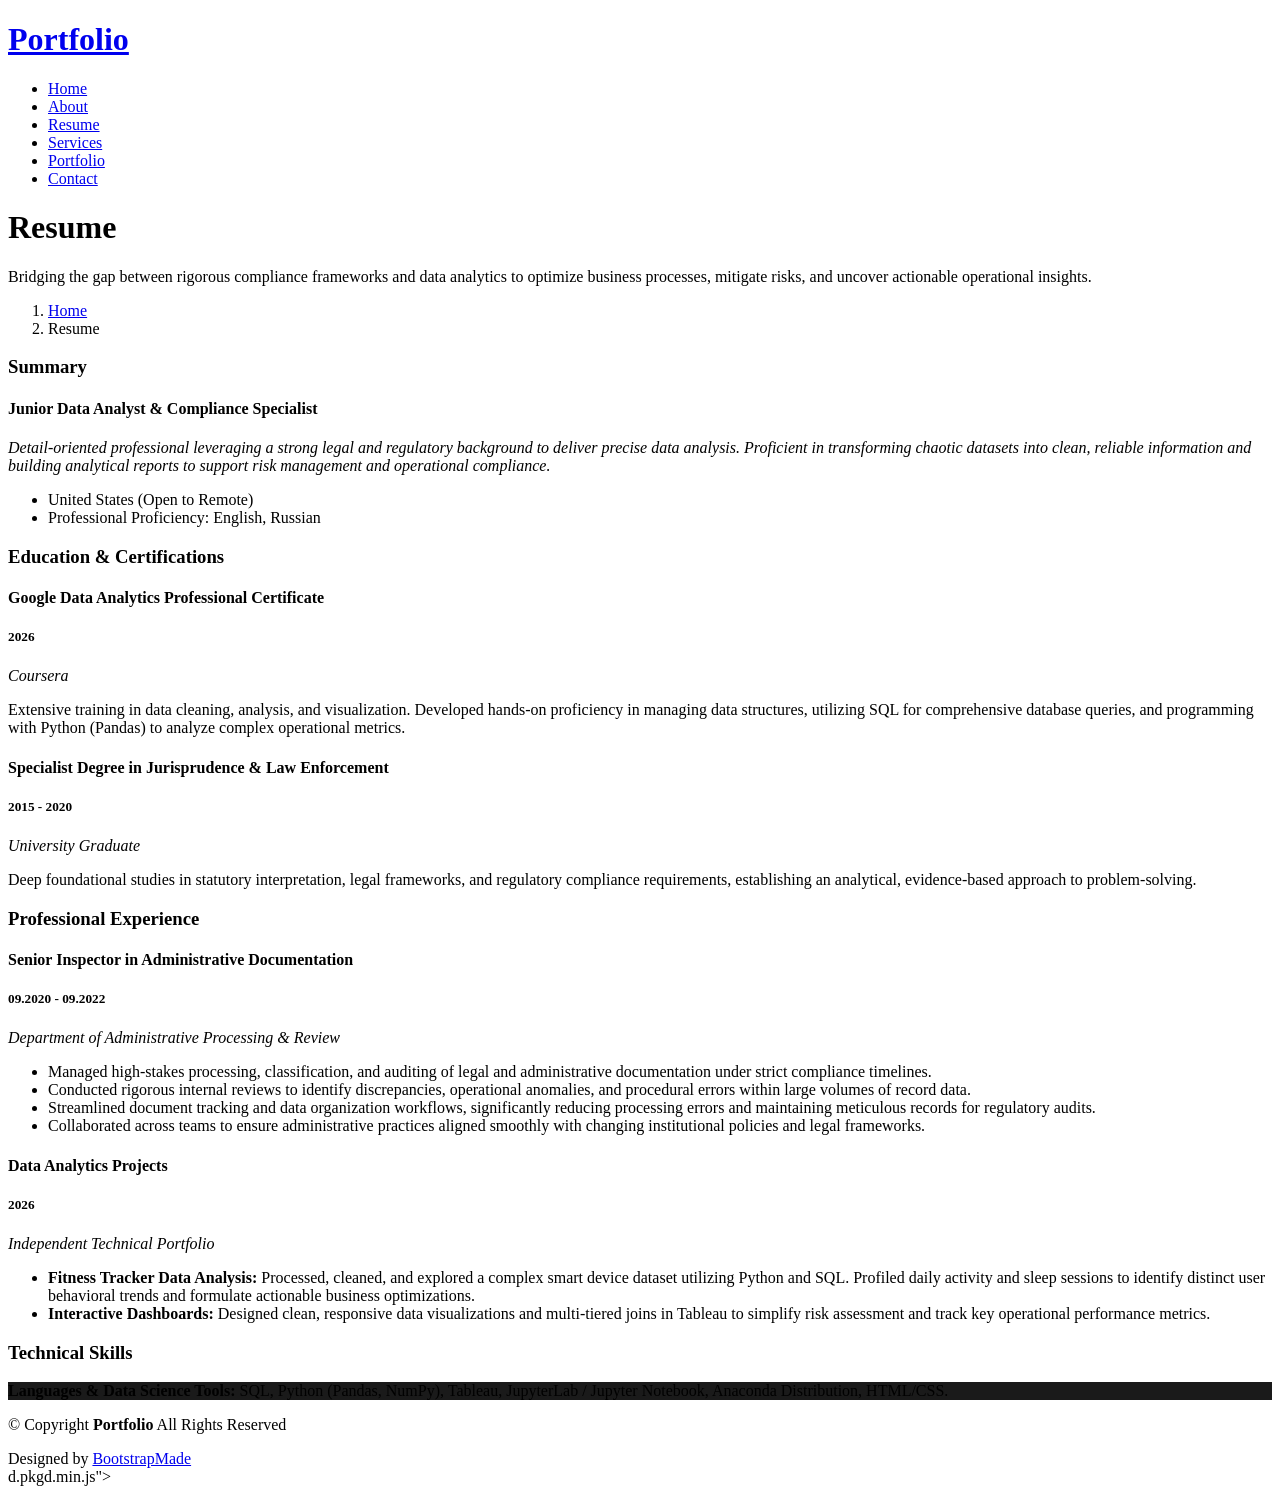
==== resume.html @ bcb0d914 "Add files via upload" ====
<!DOCTYPE html>
<html lang="en">

<head>
  <meta charset="utf-8">
  <meta content="width=device-width, initial-scale=1.0" name="viewport">
  <title>Resume - Portfolio</title>
  <meta name="description" content="">
  <meta name="keywords" content="">

  <link href="assets/img/favicon.png" rel="icon">
  <link href="assets/img/apple-touch-icon.png" rel="apple-touch-icon">

  <link href="https://fonts.googleapis.com" rel="preconnect">
  <link href="https://fonts.gstatic.com" rel="preconnect" crossorigin>
  <link href="https://fonts.googleapis.com/css2?family=Roboto:ital,wght@0,100;0,300;0,400;0,500;0,700;0,900;1,100;1,300;1,400;1,500;1,700;1,900&family=Poppins:ital,wght@0,100;0,200;0,300;0,400;0,500;0,600;0,700;0,800;0,900;1,100;1,200;1,300;1,400;1,500;1,600;1,700;1,800;1,900&family=Raleway:ital,wght@0,100;0,200;0,300;0,400;0,500;0,600;0,700;0,800;0,900;1,100;1,200;1,300;1,400;1,500;1,600;1,700;1,800;1,900&display=swap" rel="stylesheet">

  <link href="assets/vendor/bootstrap/css/bootstrap.min.css" rel="stylesheet">
  <link href="assets/vendor/bootstrap-icons/bootstrap-icons.css" rel="stylesheet">
  <link href="assets/vendor/aos/aos.css" rel="stylesheet">
  <link href="assets/vendor/swiper/swiper-bundle.min.css" rel="stylesheet">
  <link href="assets/vendor/glightbox/css/glightbox.min.css" rel="stylesheet">

  <link href="assets/css/main.css" rel="stylesheet">
</head>

<body class="resume-page">

  <header id="header" class="header d-flex align-items-center fixed-top">
    <div class="container-fluid container-xl position-relative d-flex align-items-center justify-content-between">

      <a href="index.html" class="logo d-flex align-items-center">
        <h1 class="sitename">Portfolio</h1>
      </a>

      <nav id="navmenu" class="navmenu">
        <ul>
          <li><a href="index.html">Home</a></li>
          <li><a href="about.html">About</a></li>
          <li><a href="resume.html" class="active">Resume</a></li>
          <li><a href="services.html">Services</a></li>
          <li><a href="portfolio.html">Portfolio</a></li>
          <li><a href="contact.html">Contact</a></li>
        </ul>
        <i class="mobile-nav-toggle d-xl-none bi bi-list"></i>
      </nav>

    </div>
  </header>

  <main class="main">

    <!-- Page Title -->
    <div class="page-title" data-aos="fade">
      <div class="heading">
        <div class="container">
          <div class="row d-flex justify-content-center text-center">
            <div class="col-lg-8">
              <h1>Resume</h1>
              <p class="mb-0">Bridging the gap between rigorous compliance frameworks and data analytics to optimize business processes, mitigate risks, and uncover actionable operational insights.</p>
            </div>
          </div>
        </div>
      </div>
      <nav class="breadcrumbs">
        <div class="container">
          <ol>
            <li><a href="index.html">Home</a></li>
            <li class="current">Resume</li>
          </ol>
        </div>
      </nav>
    </div><!-- End Page Title -->

    <!-- Resume Section -->
    <section id="resume" class="resume section">

      <div class="container">

        <div class="row">

          <div class="col-lg-6" data-aos="fade-up" data-aos-delay="100">
            <h3 class="resume-title">Summary</h3>

            <div class="resume-item pb-0">
              <h4>Junior Data Analyst & Compliance Specialist</h4>
              <p><em>Detail-oriented professional leveraging a strong legal and regulatory background to deliver precise data analysis. Proficient in transforming chaotic datasets into clean, reliable information and building analytical reports to support risk management and operational compliance.</em></p>
              <ul>
                <li>United States (Open to Remote)</li>
                <li>Professional Proficiency: English, Russian</li>
              </ul>
            </div>

            <h3 class="resume-title">Education & Certifications</h3>

            <div class="resume-item">
              <h4>Google Data Analytics Professional Certificate</h4>
              <h5>2026</h5>
              <p><em>Coursera</em></p>
              <p>Extensive training in data cleaning, analysis, and visualization. Developed hands-on proficiency in managing data structures, utilizing SQL for comprehensive database queries, and programming with Python (Pandas) to analyze complex operational metrics.</p>
            </div>

            <div class="resume-item">
              <h4>Specialist Degree in Jurisprudence &amp; Law Enforcement</h4>
              <h5>2015 - 2020</h5>
              <p><em>University Graduate</em></p>
              <p>Deep foundational studies in statutory interpretation, legal frameworks, and regulatory compliance requirements, establishing an analytical, evidence-based approach to problem-solving.</p>
            </div>

          </div>

          <div class="col-lg-6" data-aos="fade-up" data-aos-delay="200">
            <h3 class="resume-title">Professional Experience</h3>

            <div class="resume-item">
              <h4>Senior Inspector in Administrative Documentation</h4>
              <h5>09.2020 - 09.2022</h5>
              <p><em>Department of Administrative Processing &amp; Review</em></p>
              <ul>
                <li>Managed high-stakes processing, classification, and auditing of legal and administrative documentation under strict compliance timelines.</li>
                <li>Conducted rigorous internal reviews to identify discrepancies, operational anomalies, and procedural errors within large volumes of record data.</li>
                <li>Streamlined document tracking and data organization workflows, significantly reducing processing errors and maintaining meticulous records for regulatory audits.</li>
                <li>Collaborated across teams to ensure administrative practices aligned smoothly with changing institutional policies and legal frameworks.</li>
              </ul>
            </div>

            <div class="resume-item">
              <h4>Data Analytics Projects</h4>
              <h5>2026</h5>
              <p><em>Independent Technical Portfolio</em></p>
              <ul>
                <li><strong>Fitness Tracker Data Analysis:</strong> Processed, cleaned, and explored a complex smart device dataset utilizing Python and SQL. Profiled daily activity and sleep sessions to identify distinct user behavioral trends and formulate actionable business optimizations.</li>
                <li><strong>Interactive Dashboards:</strong> Designed clean, responsive data visualizations and multi-tiered joins in Tableau to simplify risk assessment and track key operational performance metrics.</li>
              </ul>
            </div>

          </div>

          <div class="col-12 mt-4" data-aos="fade-up" data-aos-delay="300">
            <h3 class="resume-title">Technical Skills</h3>
            <div class="bg-dark text-white p-3 rounded" style="background-color: #1a1a1a !important;">
              <p class="mb-0">
                <strong>Languages & Data Science Tools:</strong> SQL, Python (Pandas, NumPy), Tableau, JupyterLab / Jupyter Notebook, Anaconda Distribution, HTML/CSS.
              </p>
            </div>
          </div>

        </div>

      </div>

    </section><!-- /Resume Section -->

  </main>

  <footer id="footer" class="footer dark-background">
    <div class="container">
      <div class="container copyright text-center mt-4">
        <p>&copy; <span>Copyright</span> <strong class="px-1 sitename">Portfolio</strong> <span>All Rights Reserved</span></p>
        <div class="credits">
          Designed by <a href="https://bootstrapmade.com/">BootstrapMade</a>
        </div>
      </div>
    </div>
  </footer>

  <!-- Scroll Top -->
  <a href="#" id="scroll-top" class="scroll-top d-flex align-items-center justify-content-center"><i class="bi bi-arrow-up-short"></i></a>

  <!-- Preloader -->
  <div id="preloader"></div>

  <!-- Vendor JS Files -->
  <script src="assets/vendor/bootstrap/js/bootstrap.bundle.min.js"></script>
  <script src="assets/vendor/php-email-form/validate.js"></script>
  <script src="assets/vendor/aos/aos.js"></script>
  <script src="assets/vendor/typed.js/typed.umd.js"></script>
  <script src="assets/vendor/purecounter/purecounter_vanilla.js"></script>
  <script src="assets/vendor/waypoints/noframework.waypoints.js"></script>
  <script src="assets/vendor/swiper/swiper-bundle.min.js"></script>
  <script src="assets/vendor/glightbox/js/glightbox.min.js"></script>
  <script src="assets/vendor/imagesloaded/imagesloaded.pkgd.min.js"></script>
  <script src="assets/vendor/isotope-layout/isotope.pkgd.min.js"></script>

  <!-- Main JS File -->
  <script src="assets/js/main.js"></script>

</body>
</html>d.pkgd.min.js"></script>
  <script src="assets/vendor/isotope-layout/isotope.pkgd.min.js"></script>

  <script src="assets/js/main.js"></script>

</body>

</html>
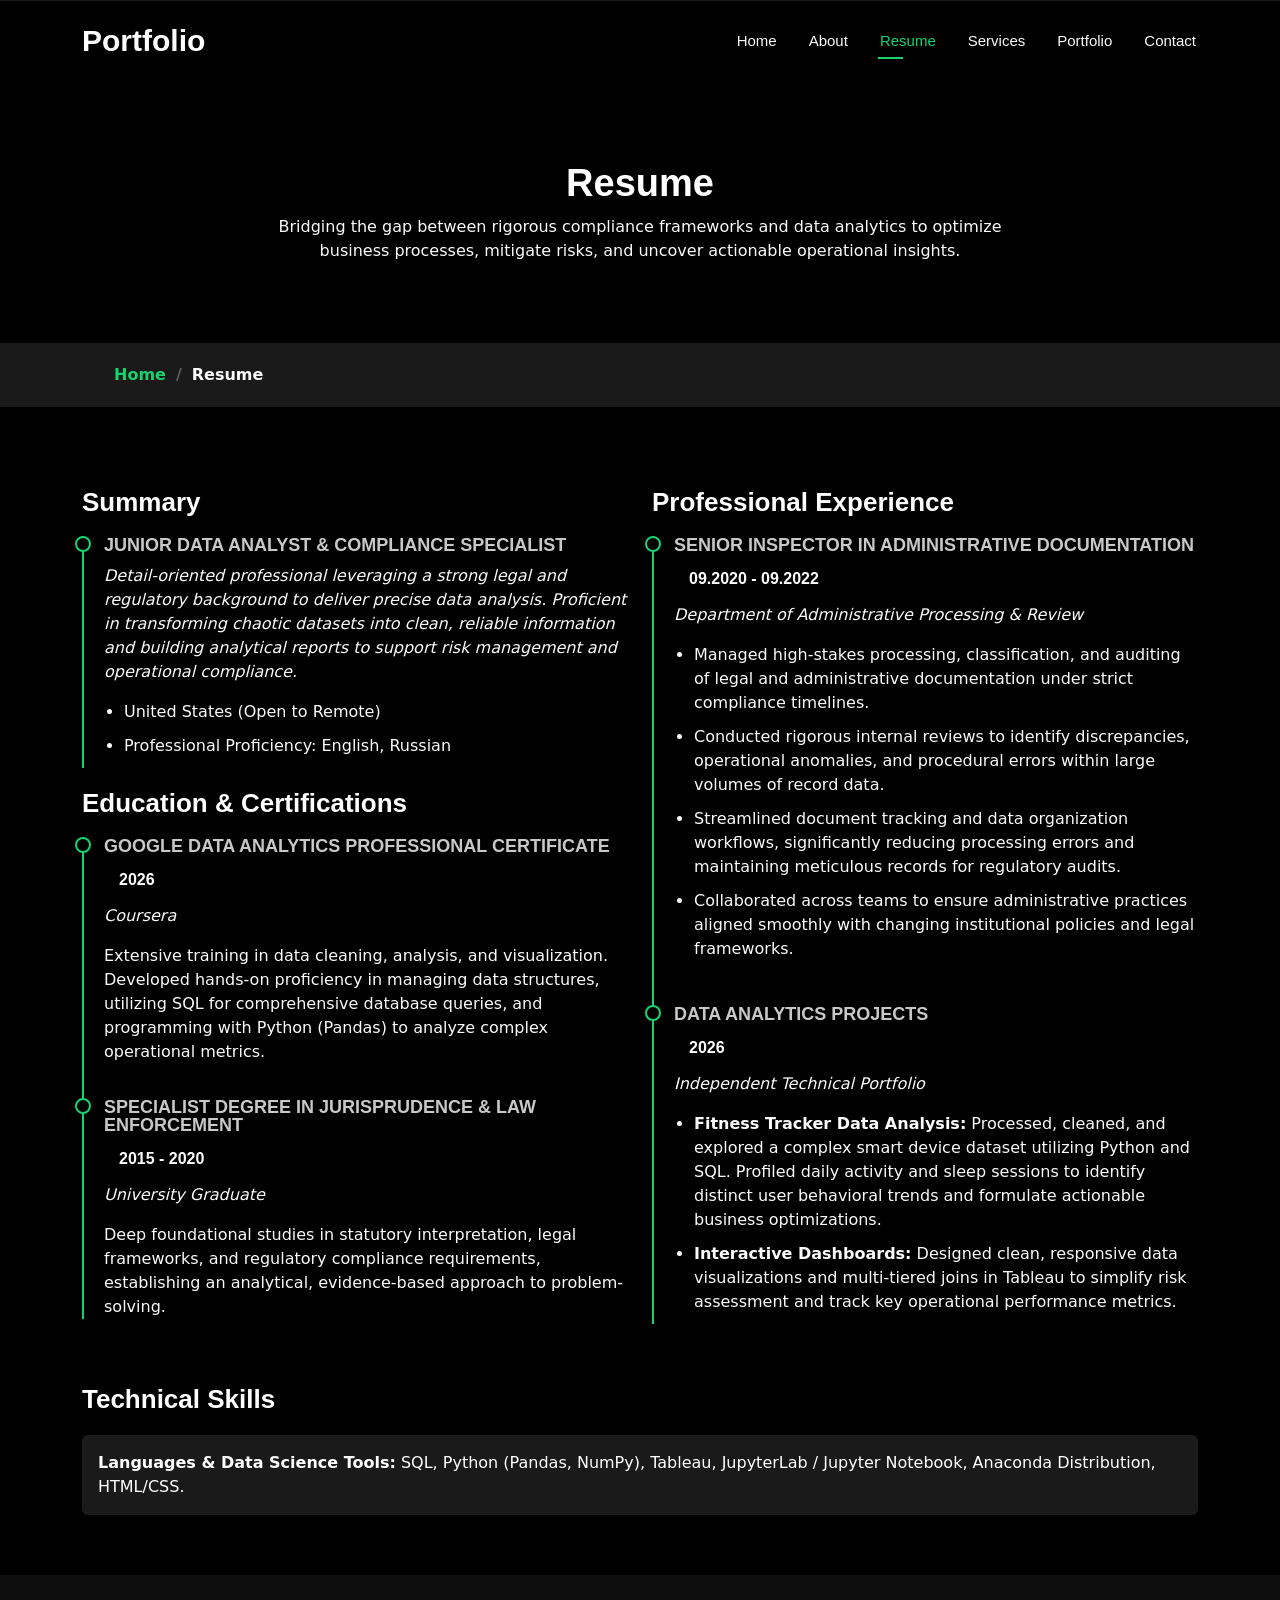
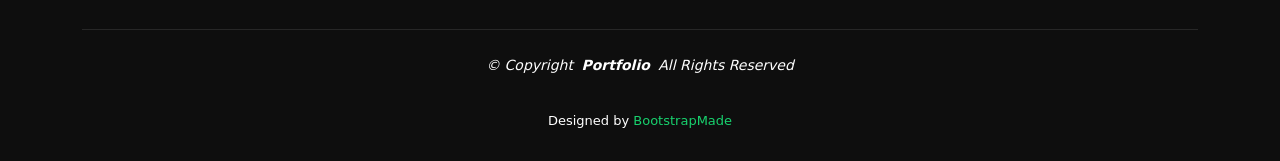
==== commit 523e1d9c: "Update resume.html and services.html" ====
--- a/resume.html
+++ b/resume.html
@@ -186,11 +186,4 @@
   <script src="assets/js/main.js"></script>
 
 </body>
-</html>d.pkgd.min.js"></script>
-  <script src="assets/vendor/isotope-layout/isotope.pkgd.min.js"></script>
-
-  <script src="assets/js/main.js"></script>
-
-</body>
-
 </html>
--- a/assets/css/main.css
+++ b/assets/css/main.css
@@ -0,0 +1,1477 @@
+/**
+* Template Name: Personal
+* Template URL: https://bootstrapmade.com/personal-free-resume-bootstrap-template/
+* Updated: Mar 05 2025 with Bootstrap v5.3.3
+* Author: BootstrapMade.com
+* License: https://bootstrapmade.com/license/
+*/
+
+/*--------------------------------------------------------------
+# Font & Color Variables
+# Help: https://bootstrapmade.com/color-system/
+--------------------------------------------------------------*/
+/* Fonts */
+:root {
+  --default-font: "Roboto",  system-ui, -apple-system, "Segoe UI", Roboto, "Helvetica Neue", Arial, "Noto Sans", "Liberation Sans", sans-serif, "Apple Color Emoji", "Segoe UI Emoji", "Segoe UI Symbol", "Noto Color Emoji";
+  --heading-font: "Raleway",  sans-serif;
+  --nav-font: "Poppins",  sans-serif;
+}
+
+/* Global Colors - The following color variables are used throughout the website. Updating them here will change the color scheme of the entire website */
+:root { 
+  --background-color: #000000; /* Background color for the entire website, including individual sections */
+  --default-color: #fafafa; /* Default color used for the majority of the text content across the entire website */
+  --heading-color: #ffffff; /* Color for headings, subheadings and title throughout the website */
+  --accent-color: #18d26e; /* Accent color that represents your brand on the website. It's used for buttons, links, and other elements that need to stand out */
+  --surface-color: #1a1a1a; /* The surface color is used as a background of boxed elements within sections, such as cards, icon boxes, or other elements that require a visual separation from the global background. */
+  --contrast-color: #000000; /* Contrast color for text, ensuring readability against backgrounds of accent, heading, or default colors. */
+}
+
+/* Nav Menu Colors - The following color variables are used specifically for the navigation menu. They are separate from the global colors to allow for more customization options */
+:root {
+  --nav-color: #fafafa;  /* The default color of the main navmenu links */
+  --nav-hover-color: #18d26e; /* Applied to main navmenu links when they are hovered over or active */
+  --nav-mobile-background-color: #1a1a1a; /* Used as the background color for mobile navigation menu */
+  --nav-dropdown-background-color: #1a1a1a; /* Used as the background color for dropdown items that appear when hovering over primary navigation items */
+  --nav-dropdown-color: #fafafa; /* Used for navigation links of the dropdown items in the navigation menu. */
+  --nav-dropdown-hover-color: #18d26e; /* Similar to --nav-hover-color, this color is applied to dropdown navigation links when they are hovered over. */
+}
+
+/* Color Presets - These classes override global colors when applied to any section or element, providing reuse of the sam color scheme. */
+
+.light-background {
+  --background-color: #1a1a1a;
+  --surface-color: #343434;
+}
+
+.dark-background {
+  --background-color: rgba(15, 15, 15, 0.975);
+  --default-color: #ffffff;
+  --heading-color: #ffffff;
+  --surface-color: #292929f9;
+  --contrast-color: #000000;
+}
+
+/* Smooth scroll */
+:root {
+  scroll-behavior: smooth;
+}
+
+/*--------------------------------------------------------------
+# General Styling & Shared Classes
+--------------------------------------------------------------*/
+body {
+  color: var(--default-color);
+  background-color: var(--background-color);
+  font-family: var(--default-font);
+}
+
+a {
+  color: var(--accent-color);
+  text-decoration: none;
+  transition: 0.3s;
+}
+
+a:hover {
+  color: color-mix(in srgb, var(--accent-color), transparent 25%);
+  text-decoration: none;
+}
+
+h1,
+h2,
+h3,
+h4,
+h5,
+h6 {
+  color: var(--heading-color);
+  font-family: var(--heading-font);
+}
+
+/* PHP Email Form Messages
+------------------------------*/
+.php-email-form .error-message {
+  display: none;
+  background: #df1529;
+  color: #ffffff;
+  text-align: left;
+  padding: 15px;
+  margin-bottom: 24px;
+  font-weight: 600;
+}
+
+.php-email-form .sent-message {
+  display: none;
+  color: #ffffff;
+  background: #059652;
+  text-align: center;
+  padding: 15px;
+  margin-bottom: 24px;
+  font-weight: 600;
+}
+
+.php-email-form .loading {
+  display: none;
+  background: var(--surface-color);
+  text-align: center;
+  padding: 15px;
+  margin-bottom: 24px;
+}
+
+.php-email-form .loading:before {
+  content: "";
+  display: inline-block;
+  border-radius: 50%;
+  width: 24px;
+  height: 24px;
+  margin: 0 10px -6px 0;
+  border: 3px solid var(--accent-color);
+  border-top-color: var(--surface-color);
+  animation: php-email-form-loading 1s linear infinite;
+}
+
+@keyframes php-email-form-loading {
+  0% {
+    transform: rotate(0deg);
+  }
+
+  100% {
+    transform: rotate(360deg);
+  }
+}
+
+/*--------------------------------------------------------------
+# Global Header
+--------------------------------------------------------------*/
+.header {
+  --background-color: rgba(0, 0, 0, 0);
+  color: var(--default-color);
+  background-color: var(--background-color);
+  padding: 15px 0;
+  transition: all 0.5s;
+  z-index: 997;
+}
+
+.header .logo {
+  line-height: 1;
+}
+
+.header .logo img {
+  max-height: 32px;
+  margin-right: 8px;
+}
+
+.header .logo h1 {
+  font-size: 30px;
+  margin: 0;
+  font-weight: 700;
+  color: var(--heading-color);
+}
+
+.scrolled .header {
+  box-shadow: 0px 0 18px rgba(0, 0, 0, 0.1);
+}
+
+/* Global Header on Scroll
+------------------------------*/
+.scrolled .header {
+  --background-color: rgba(0, 0, 0, 0.8);
+}
+
+/*--------------------------------------------------------------
+# Navigation Menu
+--------------------------------------------------------------*/
+/* Desktop Navigation */
+@media (min-width: 1200px) {
+  .navmenu {
+    padding: 0;
+  }
+
+  .navmenu ul {
+    margin: 0;
+    padding: 0;
+    display: flex;
+    list-style: none;
+    align-items: center;
+  }
+
+  .navmenu li {
+    position: relative;
+  }
+
+  .navmenu>ul>li {
+    white-space: nowrap;
+    padding: 15px 14px;
+  }
+
+  .navmenu>ul>li:last-child {
+    padding-right: 0;
+  }
+
+  .navmenu a,
+  .navmenu a:focus {
+    color: var(--nav-color);
+    font-size: 15px;
+    padding: 0 2px;
+    font-family: var(--nav-font);
+    font-weight: 400;
+    display: flex;
+    align-items: center;
+    justify-content: space-between;
+    white-space: nowrap;
+    transition: 0.3s;
+    position: relative;
+  }
+
+  .navmenu a i,
+  .navmenu a:focus i {
+    font-size: 12px;
+    line-height: 0;
+    margin-left: 5px;
+    transition: 0.3s;
+  }
+
+  .navmenu>ul>li>a:before {
+    content: "";
+    position: absolute;
+    height: 2px;
+    bottom: -6px;
+    left: 0;
+    background-color: var(--nav-hover-color);
+    visibility: hidden;
+    width: 0px;
+    transition: all 0.3s ease-in-out 0s;
+  }
+
+  .navmenu a:hover:before,
+  .navmenu li:hover>a:before,
+  .navmenu .active:before {
+    visibility: visible;
+    width: 25px;
+  }
+
+  .navmenu li:hover>a,
+  .navmenu .active,
+  .navmenu .active:focus {
+    color: var(--nav-hover-color);
+  }
+
+  .navmenu .dropdown ul {
+    margin: 0;
+    padding: 10px 0;
+    background: var(--nav-dropdown-background-color);
+    display: block;
+    position: absolute;
+    visibility: hidden;
+    left: 14px;
+    top: 130%;
+    opacity: 0;
+    transition: 0.3s;
+    border-radius: 4px;
+    z-index: 99;
+    box-shadow: 0px 0px 30px rgba(0, 0, 0, 0.1);
+  }
+
+  .navmenu .dropdown ul li {
+    min-width: 200px;
+  }
+
+  .navmenu .dropdown ul a {
+    padding: 10px 20px;
+    font-size: 15px;
+    text-transform: none;
+    color: var(--nav-dropdown-color);
+  }
+
+  .navmenu .dropdown ul a i {
+    font-size: 12px;
+  }
+
+  .navmenu .dropdown ul a:hover,
+  .navmenu .dropdown ul .active:hover,
+  .navmenu .dropdown ul li:hover>a {
+    color: var(--nav-dropdown-hover-color);
+  }
+
+  .navmenu .dropdown:hover>ul {
+    opacity: 1;
+    top: 100%;
+    visibility: visible;
+  }
+
+  .navmenu .dropdown .dropdown ul {
+    top: 0;
+    left: -90%;
+    visibility: hidden;
+  }
+
+  .navmenu .dropdown .dropdown:hover>ul {
+    opacity: 1;
+    top: 0;
+    left: -100%;
+    visibility: visible;
+  }
+}
+
+/* Mobile Navigation */
+@media (max-width: 1199px) {
+  .mobile-nav-toggle {
+    color: var(--nav-color);
+    font-size: 28px;
+    line-height: 0;
+    margin-right: 10px;
+    cursor: pointer;
+    transition: color 0.3s;
+  }
+
+  .navmenu {
+    padding: 0;
+    z-index: 9997;
+  }
+
+  .navmenu ul {
+    display: none;
+    list-style: none;
+    position: absolute;
+    inset: 60px 20px 20px 20px;
+    padding: 10px 0;
+    margin: 0;
+    border-radius: 6px;
+    background-color: var(--nav-mobile-background-color);
+    border: 1px solid color-mix(in srgb, var(--default-color), transparent 90%);
+    box-shadow: none;
+    overflow-y: auto;
+    transition: 0.3s;
+    z-index: 9998;
+  }
+
+  .navmenu a,
+  .navmenu a:focus {
+    color: var(--nav-dropdown-color);
+    padding: 10px 20px;
+    font-family: var(--nav-font);
+    font-size: 17px;
+    font-weight: 500;
+    display: flex;
+    align-items: center;
+    justify-content: space-between;
+    white-space: nowrap;
+    transition: 0.3s;
+  }
+
+  .navmenu a i,
+  .navmenu a:focus i {
+    font-size: 12px;
+    line-height: 0;
+    margin-left: 5px;
+    width: 30px;
+    height: 30px;
+    display: flex;
+    align-items: center;
+    justify-content: center;
+    border-radius: 50%;
+    transition: 0.3s;
+    background-color: color-mix(in srgb, var(--accent-color), transparent 90%);
+  }
+
+  .navmenu a i:hover,
+  .navmenu a:focus i:hover {
+    background-color: var(--accent-color);
+    color: var(--contrast-color);
+  }
+
+  .navmenu a:hover,
+  .navmenu .active,
+  .navmenu .active:focus {
+    color: var(--nav-dropdown-hover-color);
+  }
+
+  .navmenu .active i,
+  .navmenu .active:focus i {
+    background-color: var(--accent-color);
+    color: var(--contrast-color);
+    transform: rotate(180deg);
+  }
+
+  .navmenu .dropdown ul {
+    position: static;
+    display: none;
+    z-index: 99;
+    padding: 10px 0;
+    margin: 10px 20px;
+    background-color: var(--nav-dropdown-background-color);
+    transition: all 0.5s ease-in-out;
+  }
+
+  .navmenu .dropdown ul ul {
+    background-color: rgba(33, 37, 41, 0.1);
+  }
+
+  .navmenu .dropdown>.dropdown-active {
+    display: block;
+    background-color: rgba(33, 37, 41, 0.03);
+  }
+
+  .mobile-nav-active {
+    overflow: hidden;
+  }
+
+  .mobile-nav-active .mobile-nav-toggle {
+    color: #fff;
+    position: absolute;
+    font-size: 32px;
+    top: 15px;
+    right: 15px;
+    margin-right: 0;
+    z-index: 9999;
+  }
+
+  .mobile-nav-active .navmenu {
+    position: fixed;
+    overflow: hidden;
+    inset: 0;
+    background: rgba(33, 37, 41, 0.8);
+    transition: 0.3s;
+  }
+
+  .mobile-nav-active .navmenu>ul {
+    display: block;
+  }
+}
+
+/*--------------------------------------------------------------
+# Global Footer
+--------------------------------------------------------------*/
+.footer {
+  color: var(--default-color);
+  background-color: var(--background-color);
+  font-size: 14px;
+  text-align: center;
+  padding: 30px 0;
+  position: relative;
+}
+
+.footer h3 {
+  font-size: 36px;
+  font-weight: 700;
+  position: relative;
+  padding: 0;
+  margin: 0 0 15px 0;
+}
+
+.footer p {
+  font-size: 15;
+  font-style: italic;
+  padding: 0;
+  margin: 0 0 30px 0;
+}
+
+.footer .social-links {
+  margin: 0 0 30px 0;
+}
+
+.footer .social-links a {
+  font-size: 16px;
+  display: flex;
+  align-items: center;
+  justify-content: center;
+  background: var(--accent-color);
+  color: var(--contrast-color);
+  line-height: 1;
+  margin: 0 4px;
+  border-radius: 50%;
+  text-align: center;
+  width: 36px;
+  height: 36px;
+  transition: 0.3s;
+}
+
+.footer .social-links a:hover {
+  background: color-mix(in srgb, var(--accent-color), transparent 20%);
+  text-decoration: none;
+}
+
+.footer .copyright {
+  padding-top: 25px;
+  border-top: 1px solid color-mix(in srgb, var(--default-color), transparent 90%);
+}
+
+.footer .credits {
+  font-size: 13px;
+  padding-top: 5px;
+}
+
+/*--------------------------------------------------------------
+# Preloader
+--------------------------------------------------------------*/
+#preloader {
+  position: fixed;
+  inset: 0;
+  z-index: 999999;
+  overflow: hidden;
+  background: var(--background-color);
+  transition: all 0.6s ease-out;
+}
+
+#preloader:before {
+  content: "";
+  position: fixed;
+  top: calc(50% - 30px);
+  left: calc(50% - 30px);
+  border: 6px solid #ffffff;
+  border-color: var(--accent-color) transparent var(--accent-color) transparent;
+  border-radius: 50%;
+  width: 60px;
+  height: 60px;
+  animation: animate-preloader 1.5s linear infinite;
+}
+
+@keyframes animate-preloader {
+  0% {
+    transform: rotate(0deg);
+  }
+
+  100% {
+    transform: rotate(360deg);
+  }
+}
+
+/*--------------------------------------------------------------
+# Scroll Top Button
+--------------------------------------------------------------*/
+.scroll-top {
+  position: fixed;
+  visibility: hidden;
+  opacity: 0;
+  right: 15px;
+  bottom: -15px;
+  z-index: 99999;
+  background-color: var(--accent-color);
+  width: 44px;
+  height: 44px;
+  border-radius: 50px;
+  transition: all 0.4s;
+}
+
+.scroll-top i {
+  font-size: 24px;
+  color: var(--contrast-color);
+  line-height: 0;
+}
+
+.scroll-top:hover {
+  background-color: color-mix(in srgb, var(--accent-color), transparent 20%);
+  color: var(--contrast-color);
+}
+
+.scroll-top.active {
+  visibility: visible;
+  opacity: 1;
+  bottom: 15px;
+}
+
+/*--------------------------------------------------------------
+# Disable aos animation delay on mobile devices
+--------------------------------------------------------------*/
+@media screen and (max-width: 768px) {
+  [data-aos-delay] {
+    transition-delay: 0 !important;
+  }
+}
+
+/*--------------------------------------------------------------
+# Global Page Titles & Breadcrumbs
+--------------------------------------------------------------*/
+.page-title {
+  color: var(--default-color);
+  background-color: var(--background-color);
+  position: relative;
+}
+
+.page-title .heading {
+  padding: 160px 0 80px 0;
+  border-top: 1px solid color-mix(in srgb, var(--default-color), transparent 90%);
+}
+
+.page-title .heading h1 {
+  font-size: 38px;
+  font-weight: 700;
+}
+
+.page-title nav {
+  background-color: color-mix(in srgb, var(--default-color), transparent 90%);
+  padding: 20px 0;
+}
+
+.page-title nav ol {
+  display: flex;
+  flex-wrap: wrap;
+  list-style: none;
+  margin: 0;
+  font-size: 16px;
+  font-weight: 600;
+}
+
+.page-title nav ol li+li {
+  padding-left: 10px;
+}
+
+.page-title nav ol li+li::before {
+  content: "/";
+  display: inline-block;
+  padding-right: 10px;
+  color: color-mix(in srgb, var(--default-color), transparent 70%);
+}
+
+/*--------------------------------------------------------------
+# Global Sections
+--------------------------------------------------------------*/
+section,
+.section {
+  color: var(--default-color);
+  background-color: var(--background-color);
+  padding: 60px 0;
+  scroll-margin-top: 100px;
+  overflow: clip;
+}
+
+@media (max-width: 1199px) {
+
+  section,
+  .section {
+    scroll-margin-top: 66px;
+  }
+}
+
+/*--------------------------------------------------------------
+# Global Section Titles
+--------------------------------------------------------------*/
+.section-title {
+  padding-bottom: 60px;
+  position: relative;
+}
+
+.section-title h2 {
+  font-size: 14px;
+  font-weight: 500;
+  padding: 0;
+  line-height: 1px;
+  margin: 0;
+  letter-spacing: 1.5px;
+  text-transform: uppercase;
+  color: color-mix(in srgb, var(--default-color), transparent 50%);
+  position: relative;
+}
+
+.section-title h2::after {
+  content: "";
+  width: 120px;
+  height: 1px;
+  display: inline-block;
+  background: var(--accent-color);
+  margin: 4px 10px;
+}
+
+.section-title div {
+  color: var(--heading-color);
+  margin: 0;
+  margin: 0;
+  font-size: 28px;
+  font-weight: 700;
+  text-transform: uppercase;
+  font-family: var(--heading-font);
+}
+
+/*--------------------------------------------------------------
+# Hero Section
+--------------------------------------------------------------*/
+.hero {
+  width: 100%;
+  min-height: 100vh;
+  position: relative;
+  padding: 80px 0;
+  display: flex;
+  align-items: center;
+  justify-content: center;
+  background-color: #0d1117; /* GitHub-style dark graphite background color */
+}
+
+.hero img {
+  position: absolute;
+  inset: 0;
+  display: block;
+  width: 100%;
+  height: 100%;
+  object-fit: cover;
+  z-index: 1;
+}
+
+.hero .container {
+  position: relative;
+  z-index: 3;
+}
+
+.hero h2 {
+  margin: 0;
+  font-size: 64px;
+  font-weight: 700;
+}
+
+.hero p {
+  margin: 5px 0 0 0;
+  font-size: 26px;
+}
+
+.hero p span {
+  letter-spacing: 1px;
+  border-bottom: 2px solid var(--accent-color);
+}
+
+.hero .social-links {
+  margin-top: 25px;
+}
+
+.hero .social-links a {
+  background-color: color-mix(in srgb, var(--default-color), transparent 90%);
+  color: var(--default-color);
+  font-size: 14px;
+  width: 40px;
+  height: 40px;
+  border-radius: 50px;
+  display: inline-flex;
+  align-items: center;
+  justify-content: center;
+  margin-right: 20px;
+  transition: 0.3s;
+}
+
+.hero .social-links a:hover {
+  background-color: var(--accent-color);
+}
+
+@media (max-width: 768px) {
+  .hero h2 {
+    font-size: 32px;
+  }
+
+  .hero p {
+    font-size: 20px;
+  }
+}
+
+/*--------------------------------------------------------------
+# About Section
+--------------------------------------------------------------*/
+.about .content h2 {
+  font-weight: 700;
+  font-size: 24px;
+}
+
+.about .content ul {
+  list-style: none;
+  padding: 0;
+}
+
+.about .content ul li {
+  margin-bottom: 20px;
+  display: flex;
+  align-items: center;
+}
+
+.about .content ul strong {
+  margin-right: 10px;
+}
+
+.about .content ul i {
+  font-size: 16px;
+  margin-right: 5px;
+  color: var(--accent-color);
+  line-height: 0;
+}
+
+/*--------------------------------------------------------------
+# Stats Section
+--------------------------------------------------------------*/
+.stats i {
+  background-color: var(--surface-color);
+  color: var(--accent-color);
+  box-shadow: 0px 2px 25px rgba(0, 0, 0, 0.1);
+  width: 54px;
+  height: 54px;
+  font-size: 24px;
+  border-radius: 50px;
+  border: 2px solid var(--background-color);
+  display: inline-flex;
+  align-items: center;
+  justify-content: center;
+  position: relative;
+  z-index: 1;
+}
+
+.stats .stats-item {
+  background-color: var(--surface-color);
+  margin-top: -27px;
+  padding: 30px 30px 25px 30px;
+  width: 100%;
+  position: relative;
+  text-align: center;
+  box-shadow: 0px 2px 35px rgba(0, 0, 0, 0.1);
+  border-radius: 4px;
+  z-index: 0;
+}
+
+.stats .stats-item span {
+  font-size: 36px;
+  display: block;
+  font-weight: 700;
+  color: color-mix(in srgb, var(--default-color), transparent 20%);
+}
+
+.stats .stats-item p {
+  padding: 0;
+  margin: 0;
+  font-family: var(--heading-font);
+  font-size: 16px;
+}
+
+/*--------------------------------------------------------------
+# Skills Section
+--------------------------------------------------------------*/
+.skills .progress {
+  height: 60px;
+  display: block;
+  background: none;
+  border-radius: 0;
+}
+
+.skills .progress .skill {
+  color: var(--heading-color);
+  padding: 0;
+  margin: 0 0 6px 0;
+  text-transform: uppercase;
+  display: block;
+  font-weight: 600;
+  font-family: var(--heading-font);
+}
+
+.skills .progress .skill .val {
+  float: right;
+  font-style: normal;
+}
+
+.skills .progress-bar-wrap {
+  background: color-mix(in srgb, var(--default-color), transparent 90%);
+  height: 10px;
+}
+
+.skills .progress-bar {
+  width: 1px;
+  height: 10px;
+  transition: 0.9s;
+  background-color: var(--accent-color);
+}
+
+/*--------------------------------------------------------------
+# Interests Section
+--------------------------------------------------------------*/
+.interests .features-item {
+  background-color: var(--surface-color);
+  display: flex;
+  align-items: center;
+  padding: 20px;
+  transition: 0.3s;
+  border: 1px solid color-mix(in srgb, var(--default-color), transparent 90%);
+  position: relative;
+}
+
+.interests .features-item i {
+  font-size: 32px;
+  padding-right: 10px;
+  line-height: 0;
+}
+
+.interests .features-item h3 {
+  font-weight: 700;
+  margin: 0;
+  padding: 0;
+  line-height: 1;
+  font-size: 16px;
+}
+
+.interests .features-item h3 a {
+  color: var(--heading-color);
+  transition: 0.3s;
+}
+
+.interests .features-item:hover {
+  border-color: var(--accent-color);
+}
+
+.interests .features-item:hover h3 a {
+  color: var(--accent-color);
+}
+
+/*--------------------------------------------------------------
+# Testimonials Section
+--------------------------------------------------------------*/
+.testimonials .testimonials-carousel,
+.testimonials .testimonials-slider {
+  overflow: hidden;
+}
+
+.testimonials .testimonial-item {
+  box-sizing: content-box;
+  min-height: 320px;
+}
+
+.testimonials .testimonial-item .testimonial-img {
+  width: 90px;
+  border-radius: 50%;
+  margin: -40px 0 0 40px;
+  position: relative;
+  z-index: 2;
+  border: 6px solid var(--background-color);
+}
+
+.testimonials .testimonial-item h3 {
+  font-size: 18px;
+  font-weight: bold;
+  margin: 10px 0 5px 45px;
+}
+
+.testimonials .testimonial-item h4 {
+  font-size: 14px;
+  color: color-mix(in srgb, var(--default-color), transparent 20%);
+  margin: 0 0 0 45px;
+}
+
+.testimonials .testimonial-item .quote-icon-left,
+.testimonials .testimonial-item .quote-icon-right {
+  color: color-mix(in srgb, var(--accent-color), transparent 50%);
+  font-size: 26px;
+  line-height: 0;
+}
+
+.testimonials .testimonial-item .quote-icon-left {
+  display: inline-block;
+  left: -5px;
+  position: relative;
+}
+
+.testimonials .testimonial-item .quote-icon-right {
+  display: inline-block;
+  right: -5px;
+  position: relative;
+  top: 10px;
+  transform: scale(-1, -1);
+}
+
+.testimonials .testimonial-item p {
+  font-style: italic;
+  margin: 0 15px 0 15px;
+  padding: 20px 20px 60px 20px;
+  background: var(--surface-color);
+  border-radius: 6px;
+  position: relative;
+  z-index: 1;
+}
+
+.testimonials .swiper-wrapper {
+  height: auto;
+}
+
+.testimonials .swiper-pagination {
+  margin-top: 20px;
+  position: relative;
+}
+
+.testimonials .swiper-pagination .swiper-pagination-bullet {
+  width: 12px;
+  height: 12px;
+  background-color: var(--background-color);
+  opacity: 1;
+  border: 1px solid var(--accent-color);
+}
+
+.testimonials .swiper-pagination .swiper-pagination-bullet-active {
+  background-color: var(--accent-color);
+}
+
+/*--------------------------------------------------------------
+# Resume Section
+--------------------------------------------------------------*/
+.resume .resume-title {
+  color: var(--heading-color);
+  font-size: 26px;
+  font-weight: 700;
+  margin-top: 20px;
+  margin-bottom: 20px;
+}
+
+.resume .resume-item {
+  padding: 0 0 20px 20px;
+  margin-top: -2px;
+  border-left: 2px solid var(--accent-color);
+  position: relative;
+}
+
+.resume .resume-item h4 {
+  line-height: 18px;
+  font-size: 18px;
+  font-weight: 600;
+  text-transform: uppercase;
+  color: color-mix(in srgb, var(--default-color), transparent 20%);
+  margin-bottom: 10px;
+}
+
+.resume .resume-item h5 {
+  font-size: 16px;
+  padding: 5px 15px;
+  display: inline-block;
+  font-weight: 600;
+  margin-bottom: 10px;
+}
+
+.resume .resume-item ul {
+  padding-left: 20px;
+}
+
+.resume .resume-item ul li {
+  padding-bottom: 10px;
+}
+
+.resume .resume-item:last-child {
+  padding-bottom: 0;
+}
+
+.resume .resume-item::before {
+  content: "";
+  position: absolute;
+  width: 16px;
+  height: 16px;
+  border-radius: 50px;
+  left: -9px;
+  top: 0;
+  background: var(--background-color);
+  border: 2px solid var(--accent-color);
+}
+
+/*--------------------------------------------------------------
+# Services Section
+--------------------------------------------------------------*/
+.services .service-item {
+  background-color: var(--surface-color);
+  text-align: center;
+  padding: 80px 20px;
+  transition: all ease-in-out 0.3s;
+  height: 100%;
+}
+
+.services .service-item .icon {
+  margin: 0 auto;
+  width: 64px;
+  height: 64px;
+  background: var(--accent-color);
+  border-radius: 4px;
+  display: flex;
+  align-items: center;
+  justify-content: center;
+  margin-bottom: 20px;
+  transition: 0.3s;
+  transform-style: preserve-3d;
+}
+
+.services .service-item .icon i {
+  color: var(--contrast-color);
+  font-size: 28px;
+  transition: ease-in-out 0.3s;
+}
+
+.services .service-item .icon::before {
+  position: absolute;
+  content: "";
+  left: -8px;
+  top: -8px;
+  height: 100%;
+  width: 100%;
+  background: color-mix(in srgb, var(--accent-color), transparent 80%);
+  border-radius: 5px;
+  transition: all 0.3s ease-out 0s;
+  transform: translateZ(-1px);
+}
+
+.services .service-item h3 {
+  font-weight: 700;
+  margin: 10px 0 15px 0;
+  font-size: 22px;
+}
+
+.services .service-item p {
+  line-height: 24px;
+  font-size: 14px;
+  margin-bottom: 0;
+}
+
+.services .service-item:hover {
+  background: var(--accent-color);
+  border-color: var(--accent-color);
+}
+
+.services .service-item:hover .icon {
+  background: var(--surface-color);
+}
+
+.services .service-item:hover .icon i {
+  color: var(--accent-color);
+}
+
+.services .service-item:hover .icon::before {
+  background: color-mix(in srgb, var(--background-color), transparent 70%);
+}
+
+.services .service-item:hover h3,
+.services .service-item:hover p {
+  color: var(--contrast-color);
+}
+
+/*--------------------------------------------------------------
+# Service Details Section
+--------------------------------------------------------------*/
+.service-details .services-list {
+  background-color: var(--surface-color);
+  padding: 10px 30px;
+  border: 1px solid color-mix(in srgb, var(--default-color), transparent 90%);
+  margin-bottom: 20px;
+}
+
+.service-details .services-list a {
+  display: block;
+  line-height: 1;
+  padding: 8px 0 8px 15px;
+  border-left: 3px solid color-mix(in srgb, var(--default-color), transparent 70%);
+  margin: 20px 0;
+  color: color-mix(in srgb, var(--default-color), transparent 20%);
+  transition: 0.3s;
+}
+
+.service-details .services-list a.active {
+  color: var(--heading-color);
+  font-weight: 700;
+  border-color: var(--accent-color);
+}
+
+.service-details .services-list a:hover {
+  border-color: var(--accent-color);
+}
+
+.service-details .services-img {
+  margin-bottom: 20px;
+}
+
+.service-details h3 {
+  font-size: 26px;
+  font-weight: 700;
+}
+
+.service-details h4 {
+  font-size: 20px;
+  font-weight: 700;
+}
+
+.service-details p {
+  font-size: 15px;
+}
+
+.service-details ul {
+  list-style: none;
+  padding: 0;
+  font-size: 15px;
+}
+
+.service-details ul li {
+  padding: 5px 0;
+  display: flex;
+  align-items: center;
+}
+
+.service-details ul i {
+  font-size: 20px;
+  margin-right: 8px;
+  color: var(--accent-color);
+}
+
+/*--------------------------------------------------------------
+# Portfolio Section
+--------------------------------------------------------------*/
+.portfolio .portfolio-filters {
+  padding: 0;
+  margin: 0 auto 20px auto;
+  list-style: none;
+  text-align: center;
+}
+
+.portfolio .portfolio-filters li {
+  cursor: pointer;
+  display: inline-block;
+  padding: 0;
+  font-size: 18px;
+  font-weight: 500;
+  margin: 0 10px;
+  line-height: 1;
+  margin-bottom: 5px;
+  transition: all 0.3s ease-in-out;
+}
+
+.portfolio .portfolio-filters li:hover,
+.portfolio .portfolio-filters li.filter-active {
+  color: var(--accent-color);
+}
+
+.portfolio .portfolio-filters li:first-child {
+  margin-left: 0;
+}
+
+.portfolio .portfolio-filters li:last-child {
+  margin-right: 0;
+}
+
+@media (max-width: 575px) {
+  .portfolio .portfolio-filters li {
+    font-size: 14px;
+    margin: 0 5px;
+  }
+}
+
+.portfolio .portfolio-content {
+  position: relative;
+  overflow: hidden;
+}
+
+.portfolio .portfolio-content img {
+  transition: 0.3s;
+}
+
+.portfolio .portfolio-content .portfolio-info {
+  opacity: 0;
+  position: absolute;
+  inset: 0;
+  z-index: 3;
+  transition: all ease-in-out 0.3s;
+  background: rgba(0, 0, 0, 0.6);
+  padding: 15px;
+}
+
+.portfolio .portfolio-content .portfolio-info h4 {
+  font-size: 14px;
+  padding: 5px 10px;
+  font-weight: 400;
+  color: #ffffff;
+  display: inline-block;
+  background-color: var(--accent-color);
+}
+
+.portfolio .portfolio-content .portfolio-info p {
+  position: absolute;
+  bottom: 10px;
+  text-align: center;
+  display: inline-block;
+  left: 0;
+  right: 0;
+  font-size: 16px;
+  font-weight: 600;
+  color: rgba(255, 255, 255, 0.8);
+}
+
+.portfolio .portfolio-content .portfolio-info .preview-link,
+.portfolio .portfolio-content .portfolio-info .details-link {
+  position: absolute;
+  left: calc(50% - 40px);
+  font-size: 26px;
+  top: calc(50% - 14px);
+  color: #fff;
+  transition: 0.3s;
+  line-height: 1.2;
+}
+
+.portfolio .portfolio-content .portfolio-info .preview-link:hover,
+.portfolio .portfolio-content .portfolio-info .details-link:hover {
+  color: var(--accent-color);
+}
+
+.portfolio .portfolio-content .portfolio-info .details-link {
+  left: 50%;
+  font-size: 34px;
+  line-height: 0;
+}
+
+.portfolio .portfolio-content:hover .portfolio-info {
+  opacity: 1;
+}
+
+.portfolio .portfolio-content:hover img {
+  transform: scale(1.1);
+}
+
+/*--------------------------------------------------------------
+# Portfolio Details Section
+--------------------------------------------------------------*/
+.portfolio-details .portfolio-details-slider img {
+  width: 100%;
+}
+
+.portfolio-details .portfolio-details-slider .swiper-pagination {
+  margin-top: 20px;
+  position: relative;
+}
+
+.portfolio-details .portfolio-details-slider .swiper-pagination .swiper-pagination-bullet {
+  width: 12px;
+  height: 12px;
+  background-color: color-mix(in srgb, var(--default-color), transparent 85%);
+  opacity: 1;
+}
+
+.portfolio-details .portfolio-details-slider .swiper-pagination .swiper-pagination-bullet-active {
+  background-color: var(--accent-color);
+}
+
+.portfolio-details .portfolio-info {
+  background-color: var(--surface-color);
+  padding: 30px;
+  box-shadow: 0px 0 30px rgba(0, 0, 0, 0.1);
+}
+
+.portfolio-details .portfolio-info h3 {
+  font-size: 22px;
+  font-weight: 700;
+  margin-bottom: 20px;
+  padding-bottom: 20px;
+  border-bottom: 1px solid color-mix(in srgb, var(--default-color), transparent 85%);
+}
+
+.portfolio-details .portfolio-info ul {
+  list-style: none;
+  padding: 0;
+  font-size: 15px;
+}
+
+.portfolio-details .portfolio-info ul li+li {
+  margin-top: 10px;
+}
+
+.portfolio-details .portfolio-description {
+  padding-top: 30px;
+}
+
+.portfolio-details .portfolio-description h2 {
+  font-size: 26px;
+  font-weight: 700;
+  margin-bottom: 20px;
+}
+
+.portfolio-details .portfolio-description p {
+  padding: 0;
+  color: color-mix(in srgb, var(--default-color), transparent 30%);
+}
+
+/*--------------------------------------------------------------
+# Starter Section Section
+--------------------------------------------------------------*/
+.starter-section {
+  /* Add your styles here */
+}
+
+/*--------------------------------------------------------------
+# Contact Section
+--------------------------------------------------------------*/
+.contact .info-item {
+  box-shadow: 0px 0px 20px rgba(0, 0, 0, 0.1);
+  padding: 20px 30px;
+}
+
+.contact .info-item .icon {
+  color: var(--contrast-color);
+  background-color: var(--accent-color);
+  width: 56px;
+  height: 56px;
+  font-size: 24px;
+  display: flex;
+  justify-content: center;
+  align-items: center;
+  transition: all 0.3s ease-in-out;
+  border-radius: 50%;
+  margin-right: 15px;
+}
+
+.contact .info-item h3 {
+  font-size: 18px;
+  font-weight: 700;
+  margin: 0 0 2px 0;
+}
+
+.contact .info-item p {
+  padding: 0;
+  margin-bottom: 0;
+  font-size: 14px;
+}
+
+.contact .info-item .social-links a {
+  font-size: 24px;
+  display: inline-block;
+  line-height: 1;
+  margin: 4px 6px 0 0;
+  transition: 0.3s;
+  color: color-mix(in srgb, var(--default-color), transparent 50%);
+}
+
+.contact .info-item .social-links a:hover {
+  color: var(--accent-color);
+}
+
+.contact .php-email-form {
+  box-shadow: 0px 0px 20px rgba(0, 0, 0, 0.1);
+  padding: 30px;
+  margin-top: 30px;
+}
+
+@media (max-width: 575px) {
+  .contact .php-email-form {
+    padding: 20px;
+  }
+}
+
+.contact .php-email-form input[type=text],
+.contact .php-email-form input[type=email],
+.contact .php-email-form textarea {
+  color: var(--default-color);
+  background-color: color-mix(in srgb, var(--background-color), transparent 50%);
+  border-color: color-mix(in srgb, var(--default-color), transparent 80%);
+  font-size: 14px;
+  padding: 10px 15px;
+  box-shadow: none;
+  border-radius: 0;
+}
+
+.contact .php-email-form input[type=text]:focus,
+.contact .php-email-form input[type=email]:focus,
+.contact .php-email-form textarea:focus {
+  border-color: var(--accent-color);
+}
+
+.contact .php-email-form input[type=text]::placeholder,
+.contact .php-email-form input[type=email]::placeholder,
+.contact .php-email-form textarea::placeholder {
+  color: color-mix(in srgb, var(--default-color), transparent 70%);
+}
+
+.contact .php-email-form button[type=submit] {
+  color: var(--contrast-color);
+  background: var(--accent-color);
+  border: 0;
+  padding: 10px 30px;
+  transition: 0.4s;
+  border-radius: 50px;
+}
+
+.contact .php-email-form button[type=submit]:hover {
+  background: color-mix(in srgb, var(--accent-color), transparent 20%);
+}
